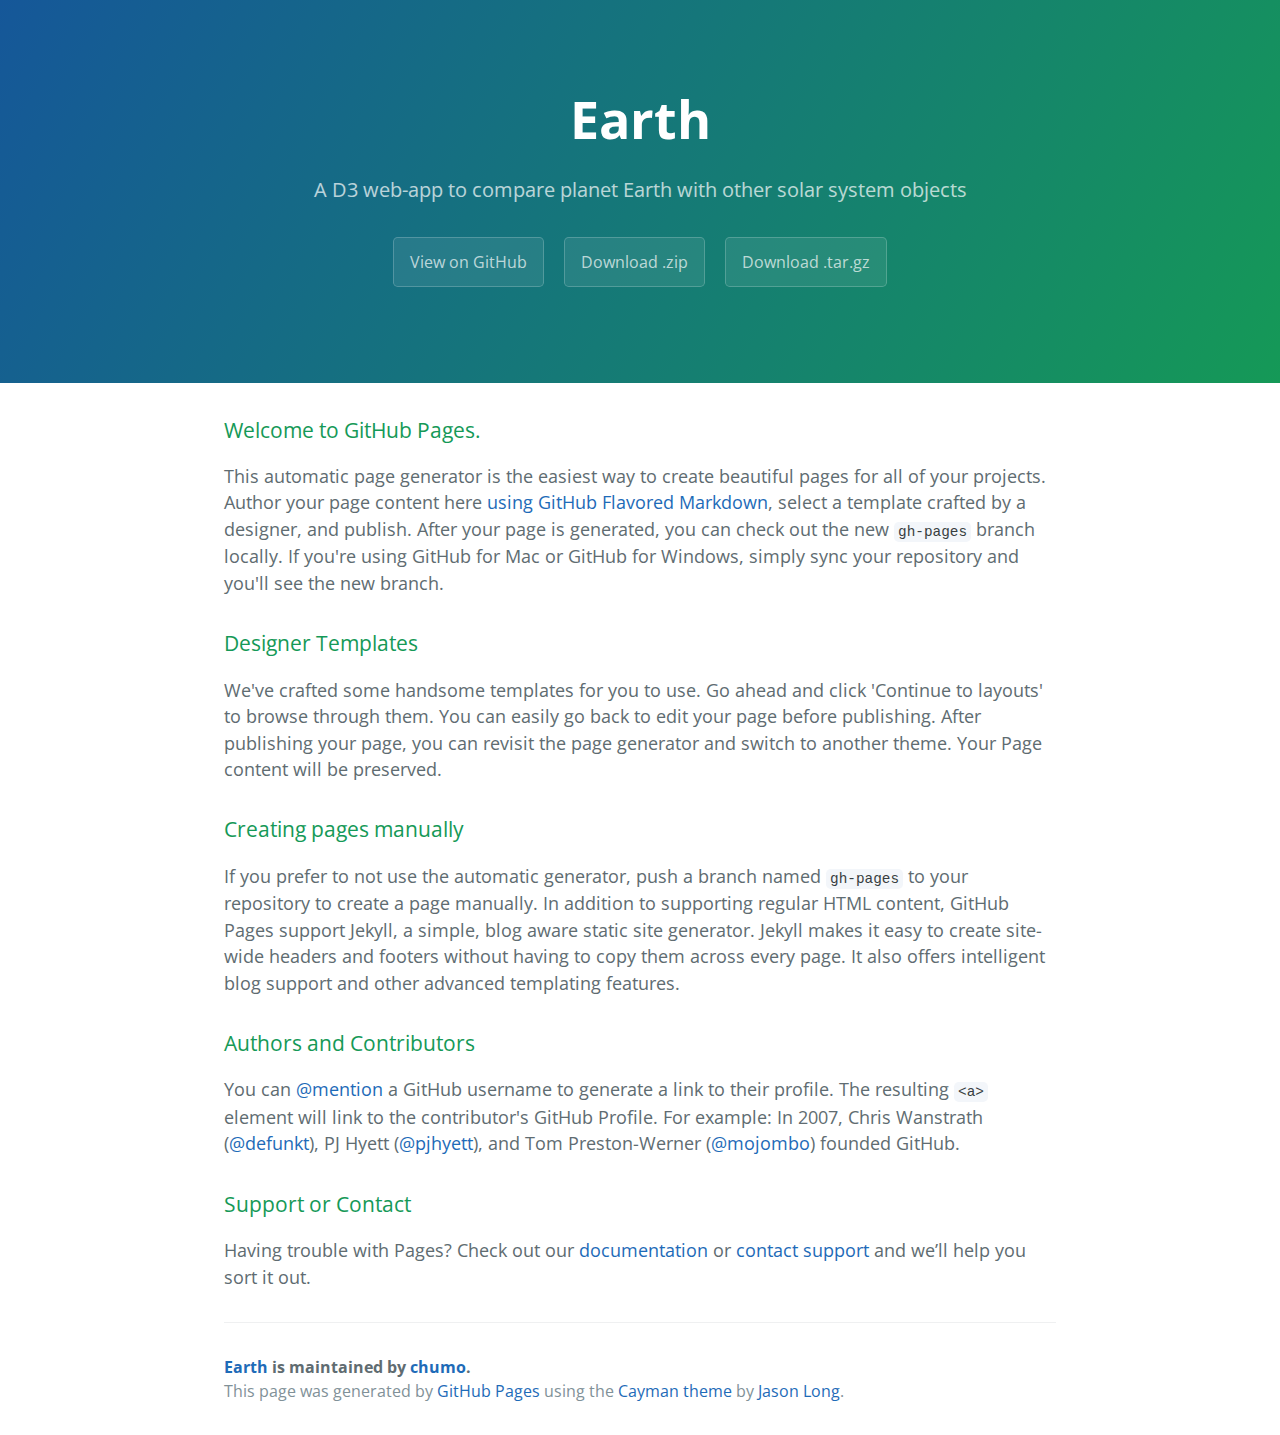
==== index.html @ e5fac8b9 "Create gh-pages branch via GitHub" ====
<!DOCTYPE html>
<html lang="en-us">
  <head>
    <meta charset="UTF-8">
    <title>Earth by chumo</title>
    <meta name="viewport" content="width=device-width, initial-scale=1">
    <link rel="stylesheet" type="text/css" href="stylesheets/normalize.css" media="screen">
    <link href='http://fonts.googleapis.com/css?family=Open+Sans:400,700' rel='stylesheet' type='text/css'>
    <link rel="stylesheet" type="text/css" href="stylesheets/stylesheet.css" media="screen">
    <link rel="stylesheet" type="text/css" href="stylesheets/github-light.css" media="screen">
  </head>
  <body>
    <section class="page-header">
      <h1 class="project-name">Earth</h1>
      <h2 class="project-tagline">A D3 web-app to compare planet Earth with other solar system objects</h2>
      <a href="https://github.com/chumo/Earth" class="btn">View on GitHub</a>
      <a href="https://github.com/chumo/Earth/zipball/master" class="btn">Download .zip</a>
      <a href="https://github.com/chumo/Earth/tarball/master" class="btn">Download .tar.gz</a>
    </section>

    <section class="main-content">
      <h3>
<a id="welcome-to-github-pages" class="anchor" href="#welcome-to-github-pages" aria-hidden="true"><span class="octicon octicon-link"></span></a>Welcome to GitHub Pages.</h3>

<p>This automatic page generator is the easiest way to create beautiful pages for all of your projects. Author your page content here <a href="https://guides.github.com/features/mastering-markdown/">using GitHub Flavored Markdown</a>, select a template crafted by a designer, and publish. After your page is generated, you can check out the new <code>gh-pages</code> branch locally. If you're using GitHub for Mac or GitHub for Windows, simply sync your repository and you'll see the new branch.</p>

<h3>
<a id="designer-templates" class="anchor" href="#designer-templates" aria-hidden="true"><span class="octicon octicon-link"></span></a>Designer Templates</h3>

<p>We've crafted some handsome templates for you to use. Go ahead and click 'Continue to layouts' to browse through them. You can easily go back to edit your page before publishing. After publishing your page, you can revisit the page generator and switch to another theme. Your Page content will be preserved.</p>

<h3>
<a id="creating-pages-manually" class="anchor" href="#creating-pages-manually" aria-hidden="true"><span class="octicon octicon-link"></span></a>Creating pages manually</h3>

<p>If you prefer to not use the automatic generator, push a branch named <code>gh-pages</code> to your repository to create a page manually. In addition to supporting regular HTML content, GitHub Pages support Jekyll, a simple, blog aware static site generator. Jekyll makes it easy to create site-wide headers and footers without having to copy them across every page. It also offers intelligent blog support and other advanced templating features.</p>

<h3>
<a id="authors-and-contributors" class="anchor" href="#authors-and-contributors" aria-hidden="true"><span class="octicon octicon-link"></span></a>Authors and Contributors</h3>

<p>You can <a href="https://github.com/blog/821" class="user-mention">@mention</a> a GitHub username to generate a link to their profile. The resulting <code>&lt;a&gt;</code> element will link to the contributor's GitHub Profile. For example: In 2007, Chris Wanstrath (<a href="https://github.com/defunkt" class="user-mention">@defunkt</a>), PJ Hyett (<a href="https://github.com/pjhyett" class="user-mention">@pjhyett</a>), and Tom Preston-Werner (<a href="https://github.com/mojombo" class="user-mention">@mojombo</a>) founded GitHub.</p>

<h3>
<a id="support-or-contact" class="anchor" href="#support-or-contact" aria-hidden="true"><span class="octicon octicon-link"></span></a>Support or Contact</h3>

<p>Having trouble with Pages? Check out our <a href="https://help.github.com/pages">documentation</a> or <a href="https://github.com/contact">contact support</a> and we’ll help you sort it out.</p>

      <footer class="site-footer">
        <span class="site-footer-owner"><a href="https://github.com/chumo/Earth">Earth</a> is maintained by <a href="https://github.com/chumo">chumo</a>.</span>

        <span class="site-footer-credits">This page was generated by <a href="https://pages.github.com">GitHub Pages</a> using the <a href="https://github.com/jasonlong/cayman-theme">Cayman theme</a> by <a href="https://twitter.com/jasonlong">Jason Long</a>.</span>
      </footer>

    </section>

            <script type="text/javascript">
            var gaJsHost = (("https:" == document.location.protocol) ? "https://ssl." : "http://www.");
            document.write(unescape("%3Cscript src='" + gaJsHost + "google-analytics.com/ga.js' type='text/javascript'%3E%3C/script%3E"));
          </script>
          <script type="text/javascript">
            try {
              var pageTracker = _gat._getTracker("UA-64906297-2");
            pageTracker._trackPageview();
            } catch(err) {}
          </script>

  </body>
</html>
---- stylesheets/stylesheet.css ----
* {
  box-sizing: border-box; }

body {
  padding: 0;
  margin: 0;
  font-family: "Open Sans", "Helvetica Neue", Helvetica, Arial, sans-serif;
  font-size: 16px;
  line-height: 1.5;
  color: #606c71; }

a {
  color: #1e6bb8;
  text-decoration: none; }
  a:hover {
    text-decoration: underline; }

.btn {
  display: inline-block;
  margin-bottom: 1rem;
  color: rgba(255, 255, 255, 0.7);
  background-color: rgba(255, 255, 255, 0.08);
  border-color: rgba(255, 255, 255, 0.2);
  border-style: solid;
  border-width: 1px;
  border-radius: 0.3rem;
  transition: color 0.2s, background-color 0.2s, border-color 0.2s; }
  .btn + .btn {
    margin-left: 1rem; }

.btn:hover {
  color: rgba(255, 255, 255, 0.8);
  text-decoration: none;
  background-color: rgba(255, 255, 255, 0.2);
  border-color: rgba(255, 255, 255, 0.3); }

@media screen and (min-width: 64em) {
  .btn {
    padding: 0.75rem 1rem; } }

@media screen and (min-width: 42em) and (max-width: 64em) {
  .btn {
    padding: 0.6rem 0.9rem;
    font-size: 0.9rem; } }

@media screen and (max-width: 42em) {
  .btn {
    display: block;
    width: 100%;
    padding: 0.75rem;
    font-size: 0.9rem; }
    .btn + .btn {
      margin-top: 1rem;
      margin-left: 0; } }

.page-header {
  color: #fff;
  text-align: center;
  background-color: #159957;
  background-image: linear-gradient(120deg, #155799, #159957); }

@media screen and (min-width: 64em) {
  .page-header {
    padding: 5rem 6rem; } }

@media screen and (min-width: 42em) and (max-width: 64em) {
  .page-header {
    padding: 3rem 4rem; } }

@media screen and (max-width: 42em) {
  .page-header {
    padding: 2rem 1rem; } }

.project-name {
  margin-top: 0;
  margin-bottom: 0.1rem; }

@media screen and (min-width: 64em) {
  .project-name {
    font-size: 3.25rem; } }

@media screen and (min-width: 42em) and (max-width: 64em) {
  .project-name {
    font-size: 2.25rem; } }

@media screen and (max-width: 42em) {
  .project-name {
    font-size: 1.75rem; } }

.project-tagline {
  margin-bottom: 2rem;
  font-weight: normal;
  opacity: 0.7; }

@media screen and (min-width: 64em) {
  .project-tagline {
    font-size: 1.25rem; } }

@media screen and (min-width: 42em) and (max-width: 64em) {
  .project-tagline {
    font-size: 1.15rem; } }

@media screen and (max-width: 42em) {
  .project-tagline {
    font-size: 1rem; } }

.main-content :first-child {
  margin-top: 0; }
.main-content img {
  max-width: 100%; }
.main-content h1, .main-content h2, .main-content h3, .main-content h4, .main-content h5, .main-content h6 {
  margin-top: 2rem;
  margin-bottom: 1rem;
  font-weight: normal;
  color: #159957; }
.main-content p {
  margin-bottom: 1em; }
.main-content code {
  padding: 2px 4px;
  font-family: Consolas, "Liberation Mono", Menlo, Courier, monospace;
  font-size: 0.9rem;
  color: #383e41;
  background-color: #f3f6fa;
  border-radius: 0.3rem; }
.main-content pre {
  padding: 0.8rem;
  margin-top: 0;
  margin-bottom: 1rem;
  font: 1rem Consolas, "Liberation Mono", Menlo, Courier, monospace;
  color: #567482;
  word-wrap: normal;
  background-color: #f3f6fa;
  border: solid 1px #dce6f0;
  border-radius: 0.3rem; }
  .main-content pre > code {
    padding: 0;
    margin: 0;
    font-size: 0.9rem;
    color: #567482;
    word-break: normal;
    white-space: pre;
    background: transparent;
    border: 0; }
.main-content .highlight {
  margin-bottom: 1rem; }
  .main-content .highlight pre {
    margin-bottom: 0;
    word-break: normal; }
.main-content .highlight pre, .main-content pre {
  padding: 0.8rem;
  overflow: auto;
  font-size: 0.9rem;
  line-height: 1.45;
  border-radius: 0.3rem; }
.main-content pre code, .main-content pre tt {
  display: inline;
  max-width: initial;
  padding: 0;
  margin: 0;
  overflow: initial;
  line-height: inherit;
  word-wrap: normal;
  background-color: transparent;
  border: 0; }
  .main-content pre code:before, .main-content pre code:after, .main-content pre tt:before, .main-content pre tt:after {
    content: normal; }
.main-content ul, .main-content ol {
  margin-top: 0; }
.main-content blockquote {
  padding: 0 1rem;
  margin-left: 0;
  color: #819198;
  border-left: 0.3rem solid #dce6f0; }
  .main-content blockquote > :first-child {
    margin-top: 0; }
  .main-content blockquote > :last-child {
    margin-bottom: 0; }
.main-content table {
  display: block;
  width: 100%;
  overflow: auto;
  word-break: normal;
  word-break: keep-all; }
  .main-content table th {
    font-weight: bold; }
  .main-content table th, .main-content table td {
    padding: 0.5rem 1rem;
    border: 1px solid #e9ebec; }
.main-content dl {
  padding: 0; }
  .main-content dl dt {
    padding: 0;
    margin-top: 1rem;
    font-size: 1rem;
    font-weight: bold; }
  .main-content dl dd {
    padding: 0;
    margin-bottom: 1rem; }
.main-content hr {
  height: 2px;
  padding: 0;
  margin: 1rem 0;
  background-color: #eff0f1;
  border: 0; }

@media screen and (min-width: 64em) {
  .main-content {
    max-width: 64rem;
    padding: 2rem 6rem;
    margin: 0 auto;
    font-size: 1.1rem; } }

@media screen and (min-width: 42em) and (max-width: 64em) {
  .main-content {
    padding: 2rem 4rem;
    font-size: 1.1rem; } }

@media screen and (max-width: 42em) {
  .main-content {
    padding: 2rem 1rem;
    font-size: 1rem; } }

.site-footer {
  padding-top: 2rem;
  margin-top: 2rem;
  border-top: solid 1px #eff0f1; }

.site-footer-owner {
  display: block;
  font-weight: bold; }

.site-footer-credits {
  color: #819198; }

@media screen and (min-width: 64em) {
  .site-footer {
    font-size: 1rem; } }

@media screen and (min-width: 42em) and (max-width: 64em) {
  .site-footer {
    font-size: 1rem; } }

@media screen and (max-width: 42em) {
  .site-footer {
    font-size: 0.9rem; } }
---- stylesheets/github-light.css ----
/*
   Copyright 2014 GitHub Inc.

   Licensed under the Apache License, Version 2.0 (the "License");
   you may not use this file except in compliance with the License.
   You may obtain a copy of the License at

       http://www.apache.org/licenses/LICENSE-2.0

   Unless required by applicable law or agreed to in writing, software
   distributed under the License is distributed on an "AS IS" BASIS,
   WITHOUT WARRANTIES OR CONDITIONS OF ANY KIND, either express or implied.
   See the License for the specific language governing permissions and
   limitations under the License.

*/

.pl-c /* comment */ {
  color: #969896;
}

.pl-c1      /* constant, markup.raw, meta.diff.header, meta.module-reference, meta.property-name, support, support.constant, support.variable, variable.other.constant */,
.pl-s .pl-v /* string variable */ {
  color: #0086b3;
}

.pl-e  /* entity */,
.pl-en /* entity.name */ {
  color: #795da3;
}

.pl-s .pl-s1 /* string source */,
.pl-smi      /* storage.modifier.import, storage.modifier.package, storage.type.java, variable.other, variable.parameter.function */ {
  color: #333;
}

.pl-ent /* entity.name.tag */ {
  color: #63a35c;
}

.pl-k /* keyword, storage, storage.type */ {
  color: #a71d5d;
}

.pl-pds              /* punctuation.definition.string, string.regexp.character-class */,
.pl-s                /* string */,
.pl-s .pl-pse .pl-s1 /* string punctuation.section.embedded source */,
.pl-sr               /* string.regexp */,
.pl-sr .pl-cce       /* string.regexp constant.character.escape */,
.pl-sr .pl-sra       /* string.regexp string.regexp.arbitrary-repitition */,
.pl-sr .pl-sre       /* string.regexp source.ruby.embedded */ {
  color: #183691;
}

.pl-v /* variable */ {
  color: #ed6a43;
}

.pl-id /* invalid.deprecated */ {
  color: #b52a1d;
}

.pl-ii /* invalid.illegal */ {
  background-color: #b52a1d;
  color: #f8f8f8;
}

.pl-sr .pl-cce /* string.regexp constant.character.escape */ {
  color: #63a35c;
  font-weight: bold;
}

.pl-ml /* markup.list */ {
  color: #693a17;
}

.pl-mh        /* markup.heading */,
.pl-mh .pl-en /* markup.heading entity.name */,
.pl-ms        /* meta.separator */ {
  color: #1d3e81;
  font-weight: bold;
}

.pl-mq /* markup.quote */ {
  color: #008080;
}

.pl-mi /* markup.italic */ {
  color: #333;
  font-style: italic;
}

.pl-mb /* markup.bold */ {
  color: #333;
  font-weight: bold;
}

.pl-md /* markup.deleted, meta.diff.header.from-file */ {
  background-color: #ffecec;
  color: #bd2c00;
}

.pl-mi1 /* markup.inserted, meta.diff.header.to-file */ {
  background-color: #eaffea;
  color: #55a532;
}

.pl-mdr /* meta.diff.range */ {
  color: #795da3;
  font-weight: bold;
}

.pl-mo /* meta.output */ {
  color: #1d3e81;
}
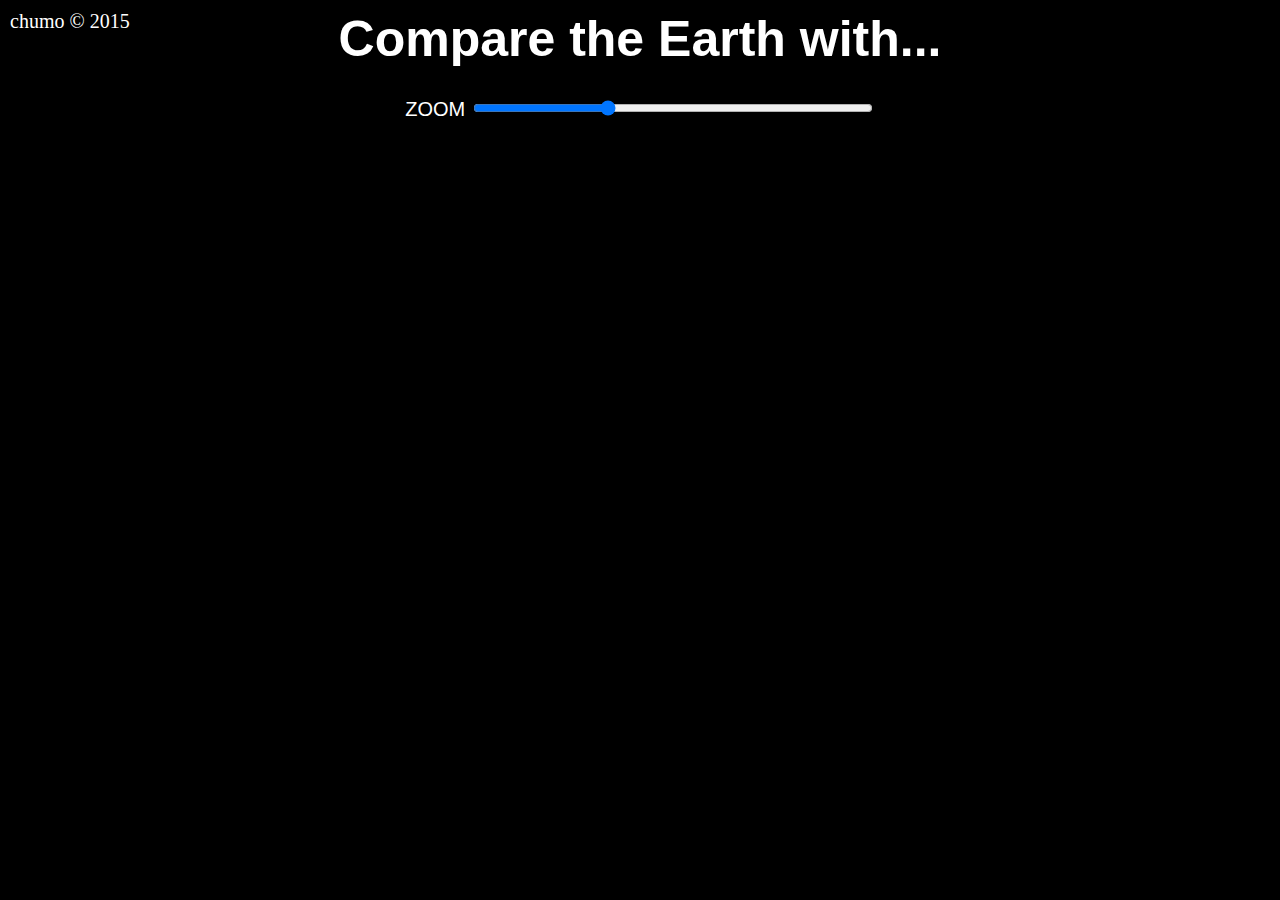
==== commit ddcd5161: "Copy files to project site." ====
--- a/index.html
+++ b/index.html
@@ -1,68 +1,157 @@
 <!DOCTYPE html>
-<html lang="en-us">
-  <head>
-    <meta charset="UTF-8">
-    <title>Earth by chumo</title>
-    <meta name="viewport" content="width=device-width, initial-scale=1">
-    <link rel="stylesheet" type="text/css" href="stylesheets/normalize.css" media="screen">
-    <link href='http://fonts.googleapis.com/css?family=Open+Sans:400,700' rel='stylesheet' type='text/css'>
-    <link rel="stylesheet" type="text/css" href="stylesheets/stylesheet.css" media="screen">
-    <link rel="stylesheet" type="text/css" href="stylesheets/github-light.css" media="screen">
-  </head>
-  <body>
-    <section class="page-header">
-      <h1 class="project-name">Earth</h1>
-      <h2 class="project-tagline">A D3 web-app to compare planet Earth with other solar system objects</h2>
-      <a href="https://github.com/chumo/Earth" class="btn">View on GitHub</a>
-      <a href="https://github.com/chumo/Earth/zipball/master" class="btn">Download .zip</a>
-      <a href="https://github.com/chumo/Earth/tarball/master" class="btn">Download .tar.gz</a>
-    </section>
+<html>
 
-    <section class="main-content">
-      <h3>
-<a id="welcome-to-github-pages" class="anchor" href="#welcome-to-github-pages" aria-hidden="true"><span class="octicon octicon-link"></span></a>Welcome to GitHub Pages.</h3>
+<head>
+	<title>Earth</title>
+  <link rel="shortcut icon" href="images/favicon.ico" type="image/x-icon" />
+  <link href="chumo.css" rel="stylesheet">
+	<script src="http://d3js.org/d3.v3.js"></script> 
+	<!--<script src="d3/d3.min.js"></script>-->
+</head>
 
-<p>This automatic page generator is the easiest way to create beautiful pages for all of your projects. Author your page content here <a href="https://guides.github.com/features/mastering-markdown/">using GitHub Flavored Markdown</a>, select a template crafted by a designer, and publish. After your page is generated, you can check out the new <code>gh-pages</code> branch locally. If you're using GitHub for Mac or GitHub for Windows, simply sync your repository and you'll see the new branch.</p>
+<body style='text-align:center'>
+  <!-- Go to www.addthis.com/dashboard to customize your tools -->
+<script type="text/javascript" src="http://s7.addthis.com/js/300/addthis_widget.js#pubid=ra-55a3a9ab5aac0b42" async="async"></script>
 
-<h3>
-<a id="designer-templates" class="anchor" href="#designer-templates" aria-hidden="true"><span class="octicon octicon-link"></span></a>Designer Templates</h3>
 
-<p>We've crafted some handsome templates for you to use. Go ahead and click 'Continue to layouts' to browse through them. You can easily go back to edit your page before publishing. After publishing your page, you can revisit the page generator and switch to another theme. Your Page content will be preserved.</p>
+	<p id='author'><a href='https://github.com/chumo/Earth'>chumo &copy 2015</a></p> 
+  
+  <div id='header'>
+    <h1>Compare the Earth with...</h1>
+    <nav></nav>
+    <p>ZOOM <input id='zoomSlider' type="range" min="1" max="300" value="100"></p>
+  </div>
 
-<h3>
-<a id="creating-pages-manually" class="anchor" href="#creating-pages-manually" aria-hidden="true"><span class="octicon octicon-link"></span></a>Creating pages manually</h3>
+	<script type="text/javascript">
 
-<p>If you prefer to not use the automatic generator, push a branch named <code>gh-pages</code> to your repository to create a page manually. In addition to supporting regular HTML content, GitHub Pages support Jekyll, a simple, blog aware static site generator. Jekyll makes it easy to create site-wide headers and footers without having to copy them across every page. It also offers intelligent blog support and other advanced templating features.</p>
+	// layout
+  var w = window.innerWidth;//1100;
+  var h = window.innerHeight;//750;
+  var pd = 50;
 
-<h3>
-<a id="authors-and-contributors" class="anchor" href="#authors-and-contributors" aria-hidden="true"><span class="octicon octicon-link"></span></a>Authors and Contributors</h3>
+  var svg = d3.select('body')
+        .append('svg');
 
-<p>You can <a href="https://github.com/blog/821" class="user-mention">@mention</a> a GitHub username to generate a link to their profile. The resulting <code>&lt;a&gt;</code> element will link to the contributor's GitHub Profile. For example: In 2007, Chris Wanstrath (<a href="https://github.com/defunkt" class="user-mention">@defunkt</a>), PJ Hyett (<a href="https://github.com/pjhyett" class="user-mention">@pjhyett</a>), and Tom Preston-Werner (<a href="https://github.com/mojombo" class="user-mention">@mojombo</a>) founded GitHub.</p>
+  //scale
+  var svgSC = d3.scale.linear()
+  .range([0, w])
+  .domain([0, 100000]);
 
-<h3>
-<a id="support-or-contact" class="anchor" href="#support-or-contact" aria-hidden="true"><span class="octicon octicon-link"></span></a>Support or Contact</h3>
+  //background stars
+  var stars = d3.range(200)
+                .map(function(){
+                  return [Math.random() * w, Math.random() * h, 0.5 + Math.random() * 2];
+                });
+                //[x,y,r]
+  
+  svg.selectAll('circle')
+    .data(stars)
+    .enter()
+    .append('circle')
+    .attr('cx',function(d){return d[0];})
+    .attr('cy',function(d){return d[1];})
+    .attr('r',function(d){return d[2];})
+    .style('fill','white');
 
-<p>Having trouble with Pages? Check out our <a href="https://help.github.com/pages">documentation</a> or <a href="https://github.com/contact">contact support</a> and we’ll help you sort it out.</p>
+  // planets
+  planets = [
+    {'name':'Sun','r':696342,'dFraction':2180/2400},//650/720},//1670/2100}, 
+    {'name':'Mercury','r':2440,'dFraction':1947/2147},//1725/1950},
+    {'name':'Venus','r':6052,'dFraction':445/470},
+    {'name':'Earth','r':6371,'dFraction':2680/3000},
+    {'name':'Moon','r':1737,'dFraction':2150/2500},
+    {'name':'Mars','r':3390,'dFraction':1552/1552},
+    {'name':'Jupiter','r':69911,'dFraction':1035/1080},
+    {'name':'Saturn','r':58232,'dFraction':720/1500},
+    {'name':'Uranus','r':25362,'dFraction':720/750},
+    {'name':'Neptune','r':24622,'dFraction':580/650},
+    {'name':'Pluto','r':1184,'dFraction':630/700}
+  ]//dFraction is the fraction of the image width (or height) that corresponds to the diameter of the planet
 
-      <footer class="site-footer">
-        <span class="site-footer-owner"><a href="https://github.com/chumo/Earth">Earth</a> is maintained by <a href="https://github.com/chumo">chumo</a>.</span>
+  // Selected (Pluto at the beginning)
+  var elem = planets.filter(function(d){return d.name == 'Pluto';});
+  var L = 2*svgSC(elem[0].r)/elem[0].dFraction;
+  var imPad = L/2-svgSC(elem[0].r);
+  var selected = svg.append('image')
+      .attr('alt','selected planet')
+      .attr('x',w/2+pd-imPad)
+      .attr('y',h/2-L/2)
+      .attr('width',L)
+      .attr('height',L)
+      .attr('xlink:href','images/'+elem[0].name+'.png');
 
-        <span class="site-footer-credits">This page was generated by <a href="https://pages.github.com">GitHub Pages</a> using the <a href="https://github.com/jasonlong/cayman-theme">Cayman theme</a> by <a href="https://twitter.com/jasonlong">Jason Long</a>.</span>
-      </footer>
+  // Earth
+  var LEarth = 2*svgSC(planets[3].r)/planets[3].dFraction;
+  var imPadEarth = LEarth/2-svgSC(planets[3].r);
+  var Earth = svg.append('image')
+      .attr('alt','Earth')
+      .attr('x',w/2-pd+imPadEarth-LEarth)
+      .attr('y',h/2-LEarth/2)
+      .attr('width',LEarth)
+      .attr('height',LEarth)
+      .attr('xlink:href','images/'+planets[3].name+'.png');
 
-    </section>
+  //planet selector
+  var selectorDivs = d3.select('nav').selectAll('div')
+      .data(planets.filter(function(x){return x.name != 'Earth';}))
+      .enter()
+      .append('div')
+      .attr('class','selector')
+      .attr('onclick','selectPlanet(event)')
+      .style('border-color',function(d){return ('Pluto' == d.name) ? 'yellow' : 'transparent';})
+      .text(function(d){return d.name;});
 
-            <script type="text/javascript">
-            var gaJsHost = (("https:" == document.location.protocol) ? "https://ssl." : "http://www.");
-            document.write(unescape("%3Cscript src='" + gaJsHost + "google-analytics.com/ga.js' type='text/javascript'%3E%3C/script%3E"));
-          </script>
-          <script type="text/javascript">
-            try {
-              var pageTracker = _gat._getTracker("UA-64906297-2");
-            pageTracker._trackPageview();
-            } catch(err) {}
-          </script>
+  var selectPlanet = function(event){
+    elem = planets.filter(function(d){return d.name == event.srcElement.innerText;});
+    L = 2*svgSC(elem[0].r)/elem[0].dFraction;
+    imPad = L/2-svgSC(elem[0].r);
+    selected
+      .attr('x',w/2+pd-imPad)
+      .attr('y',h/2-L/2)
+      .attr('width',L)
+      .attr('height',L)
+      .attr('xlink:href','images/'+elem[0].name+'.png');
 
-  </body>
-</html>
+    selectorDivs.style('border-color',function(d){return (elem[0].name == d.name) ? 'yellow' : 'transparent';}) 
+  };
 
+  //zoom
+  var zoomSlider = d3.select("#zoomSlider")
+    .on("input", function() {
+        //change the scale
+        svgSC.domain([0, 10000000/this.value]);
+        L = 2*svgSC(elem[0].r)/elem[0].dFraction;
+        imPad = L/2-svgSC(elem[0].r);
+        //redraw the Earth
+        LEarth = 2*svgSC(planets[3].r)/planets[3].dFraction;
+        imPadEarth = LEarth/2-svgSC(planets[3].r);
+        Earth
+          .attr('x',w/2-pd+imPadEarth-LEarth)
+          .attr('y',h/2-LEarth/2)
+          .attr('width',LEarth)
+          .attr('height',LEarth);
+        //redraw selected
+        selected
+          .attr('x',w/2+pd-imPad)
+          .attr('y',h/2-L/2)
+          .attr('width',L)
+          .attr('height',L)
+   });
+
+
+	</script>
+
+  <script type="text/javascript">
+    var gaJsHost = (("https:" == document.location.protocol) ? "https://ssl." : "http://www.");
+    document.write(unescape("%3Cscript src='" + gaJsHost + "google-analytics.com/ga.js' type='text/javascript'%3E%3C/script%3E"));
+  </script>
+  <script type="text/javascript">
+    try {
+      var pageTracker = _gat._getTracker("UA-64906297-2");
+    pageTracker._trackPageview();
+    } catch(err) {}
+  </script>
+
+</body>
+
+</html>--- a/chumo.css
+++ b/chumo.css
@@ -0,0 +1,60 @@
+		body {
+			position: absolute;
+			margin: 0px;
+			width: 100%;
+			height: 100%;
+			background-color: black;
+		}
+
+		#header {
+			position:absolute;
+			margin: 0px;
+			top:0px;
+			width:100%;
+			font-family:Helvetica;
+			color:white;
+		}
+
+		#header h1 {
+			margin: 0px;
+			padding: 10px;
+			font-size:50px;
+		}
+
+		#header p {
+			margin: 20px;
+			font-size:20px;
+		}
+
+		.selector {
+			padding: 5px;
+			display: inline;
+			font-size: 25px;
+			border-width: 2px;
+			border-radius: 10px;
+			border-style: solid;
+			cursor: pointer;
+		}
+
+		#author {
+			position:absolute;
+			margin: 0px;
+			top:10px;
+			left: 10px;
+			font-size: 20px;
+		}
+
+		#author a {
+			text-decoration: none;
+			color:white;
+		}
+
+		svg {
+			width:100%;
+        	height:100%;
+        	background:black;
+		}
+
+		#zoomSlider {
+			width: 400px;
+		}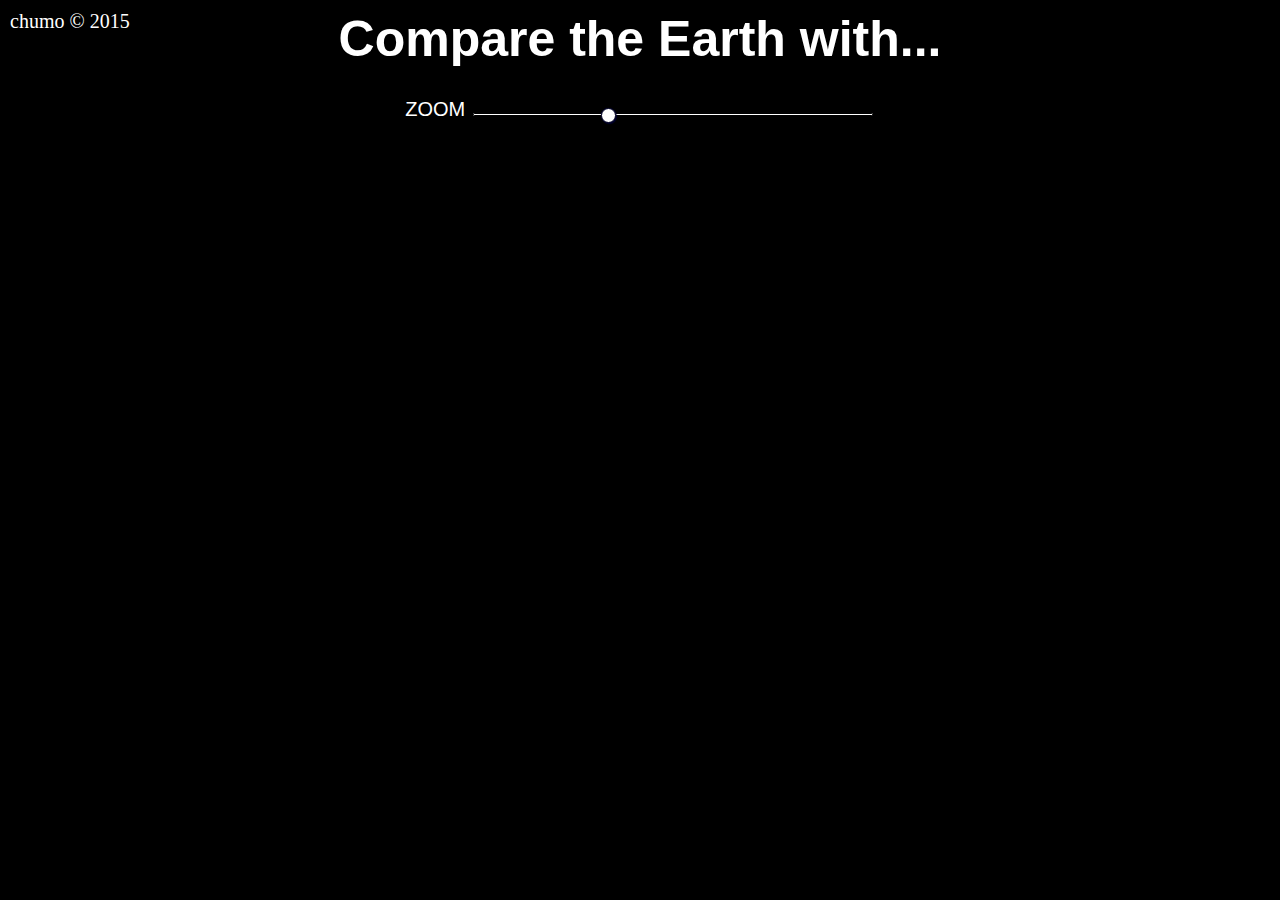
==== commit f0730735: "Resolve Firefox compatibility issues." ====
--- a/index.html
+++ b/index.html
@@ -2,6 +2,13 @@
 <html>
 
 <head>
+  <!--<meta content="text/html;charset=utf-8" http-equiv="Content-Type">
+  <meta content="utf-8" http-equiv="encoding"> -->
+  <meta charset="UTF-8">
+  <meta name="description" content="Compare size of planet Earth">
+  <meta name="keywords" content="d3, d3.js, visualization, Sun, Earth, Astronomy, Solar_System">
+  <meta name="author" content="Jesús Martínez-Blanco">
+
 	<title>Earth</title>
   <link rel="shortcut icon" href="images/favicon.ico" type="image/x-icon" />
   <link href="chumo.css" rel="stylesheet">
@@ -11,16 +18,15 @@
 
 <body style='text-align:center'>
   <!-- Go to www.addthis.com/dashboard to customize your tools -->
-<script type="text/javascript" src="http://s7.addthis.com/js/300/addthis_widget.js#pubid=ra-55a3a9ab5aac0b42" async="async"></script>
-
-
-	<p id='author'><a href='https://github.com/chumo/Earth'>chumo &copy 2015</a></p> 
+  <script type="text/javascript" src="http://s7.addthis.com/js/300/addthis_widget.js#pubid=ra-55a3a9ab5aac0b42" async="async"></script>
   
   <div id='header'>
     <h1>Compare the Earth with...</h1>
     <nav></nav>
     <p>ZOOM <input id='zoomSlider' type="range" min="1" max="300" value="100"></p>
   </div>
+
+  <p id='author'><a href='https://github.com/chumo/Earth'>chumo &copy 2015</a></p> 
 
 	<script type="text/javascript">
 
@@ -97,15 +103,18 @@
       .enter()
       .append('div')
       .attr('class','selector')
+      .attr('id',function(d){return d.name;})
       .attr('onclick','selectPlanet(event)')
       .style('border-color',function(d){return ('Pluto' == d.name) ? 'yellow' : 'transparent';})
       .text(function(d){return d.name;});
 
   var selectPlanet = function(event){
-    elem = planets.filter(function(d){return d.name == event.srcElement.innerText;});
+    elem = planets.filter(function(d){return d.name == event.target.id;});
+
     L = 2*svgSC(elem[0].r)/elem[0].dFraction;
     imPad = L/2-svgSC(elem[0].r);
     selected
+      .transition()
       .attr('x',w/2+pd-imPad)
       .attr('y',h/2-L/2)
       .attr('width',L)
--- a/chumo.css
+++ b/chumo.css
@@ -57,4 +57,93 @@
 
 		#zoomSlider {
 			width: 400px;
-		}+			cursor: pointer;
+		}
+
+		/* input range */
+		input[type=range] {
+		  -webkit-appearance: none;
+		  width: 100%;
+		  /*margin: 6px 0;*/
+		}
+		input[type=range]:focus {
+		  outline: none;
+		}
+		input[type=range]::-webkit-slider-runnable-track {
+		  width: 100%;
+		  height: 3px;
+		  cursor: pointer;
+		  box-shadow: 1px 1px 1px #000000, 0px 0px 1px #0d0d0d;
+		  background: #ffffff;
+		  border-radius: 1.3px;
+		  border: 0.2px solid #010101;
+		}
+		input[type=range]::-webkit-slider-thumb {
+		  box-shadow: 0.9px 0.9px 1px #000031, 0px 0px 0.9px #00004b;
+		  border: 0.9px solid #00001e;
+		  height: 15px;
+		  width: 15px;
+		  border-radius: 20px;
+		  background: #ffffff;
+		  cursor: pointer;
+		  -webkit-appearance: none;
+		  margin-top: -6.2px;
+		}
+		input[type=range]:focus::-webkit-slider-runnable-track {
+		  background: #ffffff;
+		}
+		input[type=range]::-moz-range-track {
+		  width: 100%;
+		  height: 3px;
+		  cursor: pointer;
+		  box-shadow: 1px 1px 1px #000000, 0px 0px 1px #0d0d0d;
+		  background: #ffffff;
+		  border-radius: 1.3px;
+		  border: 0.2px solid #010101;
+		}
+		input[type=range]::-moz-range-thumb {
+		  box-shadow: 0.9px 0.9px 1px #000031, 0px 0px 0.9px #00004b;
+		  border: 0.9px solid #00001e;
+		  height: 15px;
+		  width: 15px;
+		  border-radius: 20px;
+		  background: #ffffff;
+		  cursor: pointer;
+		}
+		input[type=range]::-ms-track {
+		  width: 100%;
+		  height: 3px;
+		  cursor: pointer;
+		  background: transparent;
+		  border-color: transparent;
+		  color: transparent;
+		}
+		input[type=range]::-ms-fill-lower {
+		  background: #dbdbdb;
+		  border: 0.2px solid #010101;
+		  border-radius: 2.6px;
+		  box-shadow: 1px 1px 1px #000000, 0px 0px 1px #0d0d0d;
+		}
+		input[type=range]::-ms-fill-upper {
+		  background: #ffffff;
+		  border: 0.2px solid #010101;
+		  border-radius: 2.6px;
+		  box-shadow: 1px 1px 1px #000000, 0px 0px 1px #0d0d0d;
+		}
+		input[type=range]::-ms-thumb {
+		  box-shadow: 0.9px 0.9px 1px #000031, 0px 0px 0.9px #00004b;
+		  border: 0.9px solid #00001e;
+		  height: 15px;
+		  width: 15px;
+		  border-radius: 20px;
+		  background: #ffffff;
+		  cursor: pointer;
+		  height: 3px;
+		}
+		input[type=range]:focus::-ms-fill-lower {
+		  background: #ffffff;
+		}
+		input[type=range]:focus::-ms-fill-upper {
+		  background: #ffffff;
+		}
+
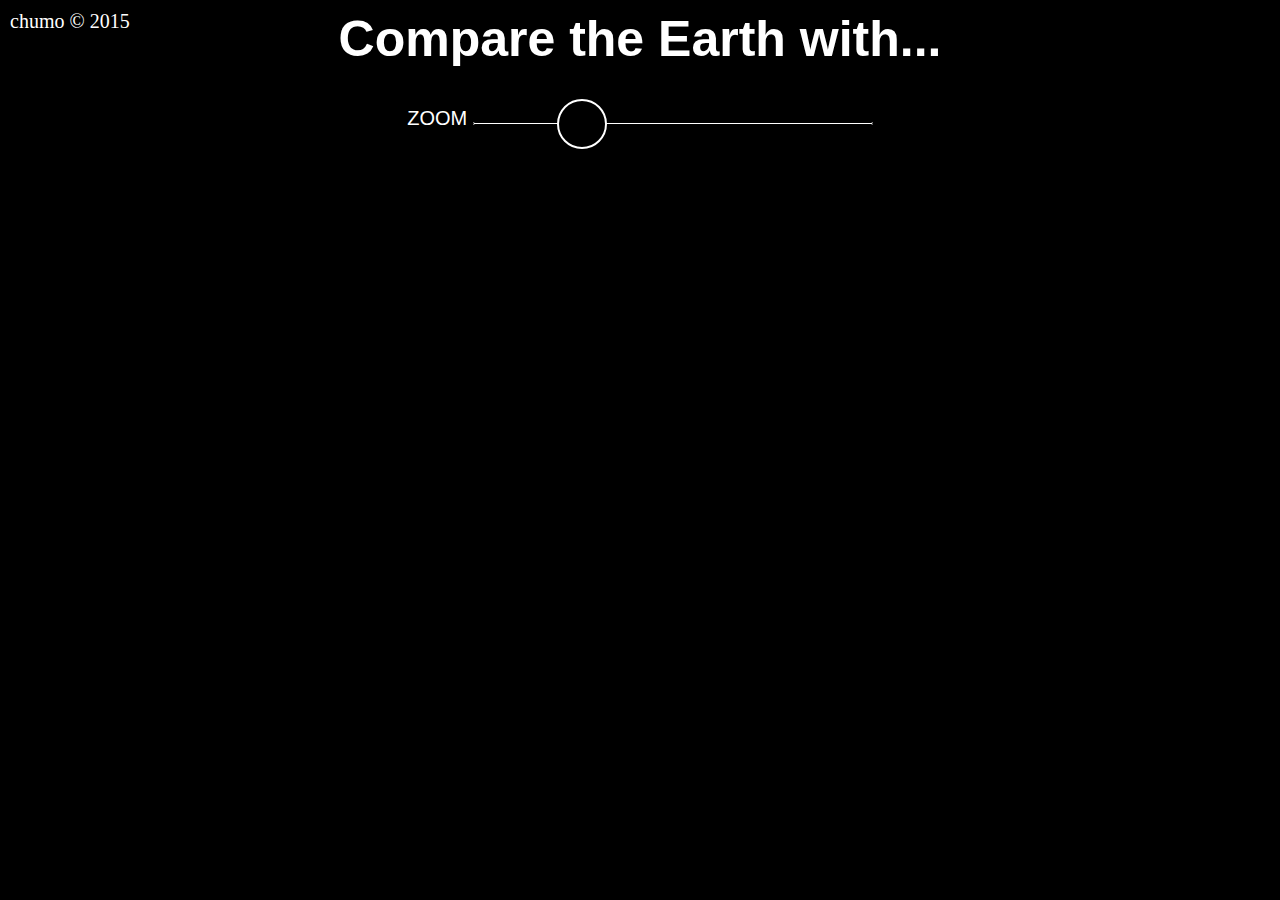
==== commit a619f977: "Include new image of Pluto from "New Horizon"" ====
--- a/index.html
+++ b/index.html
@@ -23,7 +23,7 @@
   <div id='header'>
     <h1>Compare the Earth with...</h1>
     <nav></nav>
-    <p>ZOOM <input id='zoomSlider' type="range" min="1" max="300" value="100"></p>
+    <p>ZOOM <input id='zoomSlider' type="range" min="5" max="400" value="100"></p>
   </div>
 
   <p id='author'><a href='https://github.com/chumo/Earth'>chumo &copy 2015</a></p> 
@@ -71,7 +71,7 @@
     {'name':'Saturn','r':58232,'dFraction':720/1500},
     {'name':'Uranus','r':25362,'dFraction':720/750},
     {'name':'Neptune','r':24622,'dFraction':580/650},
-    {'name':'Pluto','r':1184,'dFraction':630/700}
+    {'name':'Pluto','r':1184,'dFraction':618/646}
   ]//dFraction is the fraction of the image width (or height) that corresponds to the diameter of the planet
 
   // Selected (Pluto at the beginning)
--- a/chumo.css
+++ b/chumo.css
@@ -60,11 +60,11 @@
 			cursor: pointer;
 		}
 
-		/* input range */
+		/* input range cross-browser */
 		input[type=range] {
 		  -webkit-appearance: none;
 		  width: 100%;
-		  /*margin: 6px 0;*/
+		  margin: 23.5px 0;
 		}
 		input[type=range]:focus {
 		  outline: none;
@@ -74,40 +74,40 @@
 		  height: 3px;
 		  cursor: pointer;
 		  box-shadow: 1px 1px 1px #000000, 0px 0px 1px #0d0d0d;
-		  background: #ffffff;
+		  background: rgba(255, 255, 255, 0.78);
 		  border-radius: 1.3px;
 		  border: 0.2px solid #010101;
 		}
 		input[type=range]::-webkit-slider-thumb {
-		  box-shadow: 0.9px 0.9px 1px #000031, 0px 0px 0.9px #00004b;
-		  border: 0.9px solid #00001e;
-		  height: 15px;
-		  width: 15px;
-		  border-radius: 20px;
-		  background: #ffffff;
+		  box-shadow: 0px 0px 0px rgba(0, 0, 0, 0), 0px 0px 0px rgba(13, 13, 13, 0);
+		  border: 2px solid #ffffff;
+		  height: 50px;
+		  width: 50px;
+		  border-radius: 25px;
+		  background: #000000;
 		  cursor: pointer;
 		  -webkit-appearance: none;
-		  margin-top: -6.2px;
+		  margin-top: -23.7px;
 		}
 		input[type=range]:focus::-webkit-slider-runnable-track {
-		  background: #ffffff;
+		  background: rgba(255, 255, 255, 0.78);
 		}
 		input[type=range]::-moz-range-track {
 		  width: 100%;
 		  height: 3px;
 		  cursor: pointer;
 		  box-shadow: 1px 1px 1px #000000, 0px 0px 1px #0d0d0d;
-		  background: #ffffff;
+		  background: rgba(255, 255, 255, 0.78);
 		  border-radius: 1.3px;
 		  border: 0.2px solid #010101;
 		}
 		input[type=range]::-moz-range-thumb {
-		  box-shadow: 0.9px 0.9px 1px #000031, 0px 0px 0.9px #00004b;
-		  border: 0.9px solid #00001e;
-		  height: 15px;
-		  width: 15px;
-		  border-radius: 20px;
-		  background: #ffffff;
+		  box-shadow: 0px 0px 0px rgba(0, 0, 0, 0), 0px 0px 0px rgba(13, 13, 13, 0);
+		  border: 2px solid #ffffff;
+		  height: 50px;
+		  width: 50px;
+		  border-radius: 25px;
+		  background: #000000;
 		  cursor: pointer;
 		}
 		input[type=range]::-ms-track {
@@ -119,31 +119,30 @@
 		  color: transparent;
 		}
 		input[type=range]::-ms-fill-lower {
-		  background: #dbdbdb;
+		  background: rgba(242, 242, 242, 0.78);
 		  border: 0.2px solid #010101;
 		  border-radius: 2.6px;
 		  box-shadow: 1px 1px 1px #000000, 0px 0px 1px #0d0d0d;
 		}
 		input[type=range]::-ms-fill-upper {
-		  background: #ffffff;
+		  background: rgba(255, 255, 255, 0.78);
 		  border: 0.2px solid #010101;
 		  border-radius: 2.6px;
 		  box-shadow: 1px 1px 1px #000000, 0px 0px 1px #0d0d0d;
 		}
 		input[type=range]::-ms-thumb {
-		  box-shadow: 0.9px 0.9px 1px #000031, 0px 0px 0.9px #00004b;
-		  border: 0.9px solid #00001e;
-		  height: 15px;
-		  width: 15px;
-		  border-radius: 20px;
-		  background: #ffffff;
+		  box-shadow: 0px 0px 0px rgba(0, 0, 0, 0), 0px 0px 0px rgba(13, 13, 13, 0);
+		  border: 2px solid #ffffff;
+		  height: 50px;
+		  width: 50px;
+		  border-radius: 25px;
+		  background: #000000;
 		  cursor: pointer;
 		  height: 3px;
 		}
 		input[type=range]:focus::-ms-fill-lower {
-		  background: #ffffff;
+		  background: rgba(255, 255, 255, 0.78);
 		}
 		input[type=range]:focus::-ms-fill-upper {
-		  background: #ffffff;
-		}
-
+		  background: rgba(255, 255, 255, 0.78);
+		}